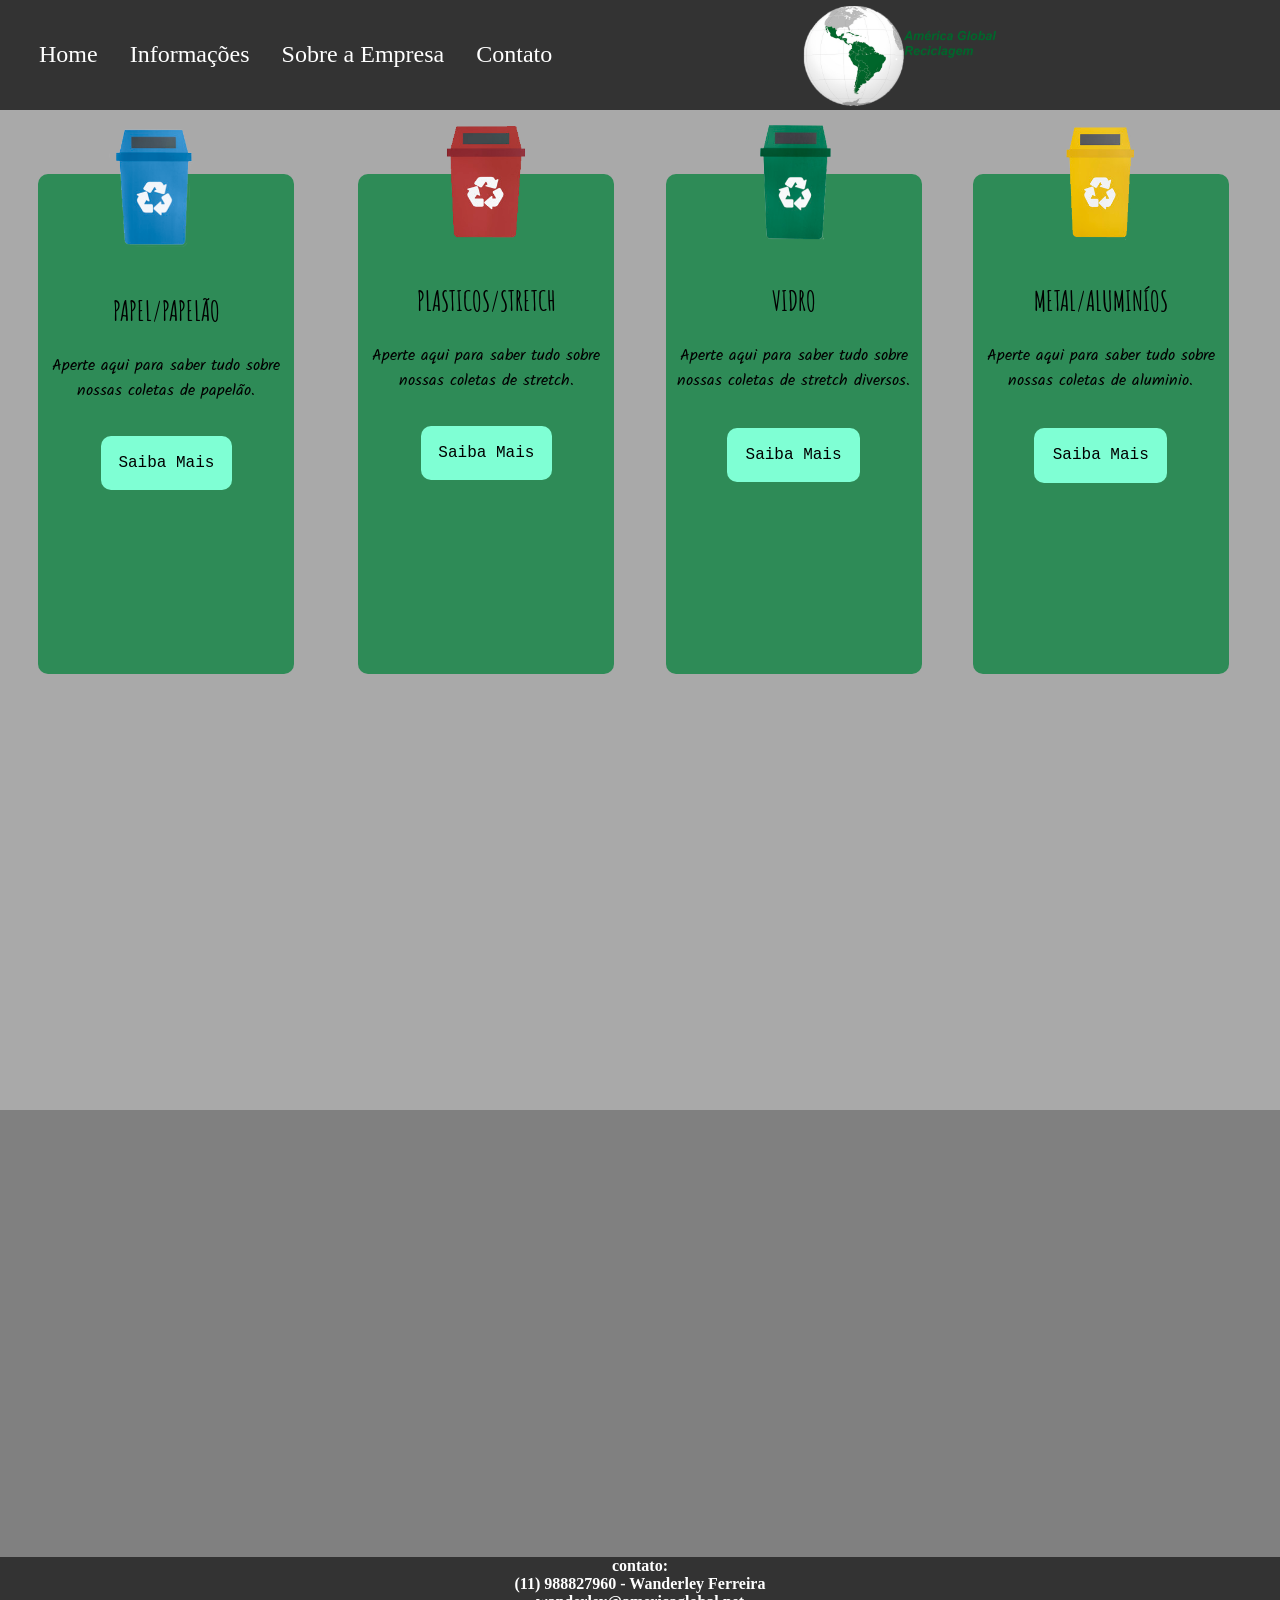
==== coletas.html @ e8c763c7 "omg" ====
<html>
        <head>
            <link rel="stylesheet" href="coleta.css">
            <link href="https://fonts.googleapis.com/css2?family=Amatic+SC:wght@700&display=swap" rel="stylesheet">
            <link href="https://fonts.googleapis.com/css2?family=Kalam&display=swap" rel="stylesheet">
        
          <meta charset="UTF-8">
          <meta name="viewport" content="widith=device-width, initial-scale=1">
          <meta http-equiv="X-UA-Compatible" content="IE=Edge, chrome=1">

            <title>América Global</title>
        </head>
    <body>
     
        <header>
            <ul>
        
            <li style="margin-left: 20px;" class="litest" ><a  href="index.html">Home</a></li>
         
            <li class="dropdown" >
               <a href="javascript:void(0)" class="dropbtn">Informações</a>
               <div class="dropdown-content">
                <a href="coletas.html">Coletas</a>
                <a href="gestao.html">Gestão ambiental</a>
               </div>
             </li>
              <li class="litest"><a href="sobre.html">Sobre a Empresa</a></li>
              <li class="litest"><a href="contato.html">Contato</a></li>
              <li><img class="logo" src="../imagens/logo.png" alt="logo"></li>
            </ul>
         </header>

         <main>
            <div class="containers">
                <div class="container1">
                    <div class="intocontainer">
                        <div class="divpapelao">
                            <a class="imgpapelao" href="papel.html"> <img class="coleta" src="../imagens/papelao.png" alt="não foi possivel carregar a imagem"></a>
                        </div>
                        <div class="ajustecontainers">
                            <a class="textredirecionar" href="papel.html"><b>PAPEL/PAPELÃO</b></a>
                        </div>
                        <div class="textcontainer1">
                            <p><br>Aperte aqui para saber tudo sobre nossas coletas de papelão.</p>
                            <p style="margin-top: 20%;margin-left: -100px;"><a class="btn1" href="papel.html">Saiba Mais</a></p>
                        </div>
                    </div>
                </div>

                <div class="container2">
                    <div class="intocontainer2">
                        <div class="divplastico">
                            <a class="imgplastico" href="plasticos.html"><img class=plastico src="../imagens/plastico.png" alt="não foi possivel carregar a imagem"></a>
                        </div>
                        <div class="ajustecontainers">
                            <a class="textredirecionar" href="plasticos.html">PLASTICOS/STRETCH</a>
                        </div>
                        <div class="textcontainer2">
                            <p><br> Aperte aqui para saber tudo sobre nossas coletas de stretch.</p>
                            <p style="margin-top: 20%;margin-left: -100px;"><a class="btn1" href="plasticos.html">Saiba Mais</a></p>
                        </div>
                    </div>
                </div>

                <div class="container3">
                    <div class="intocontainer3">
                        <div class="divvidro">
                            <a class="imgvidro" href="vidro.html"><img class=vidro src="../imagens/vidro1.png" alt="não foi possivel carregar a imagem"></a>
                        </div>
                        <div class="ajustecontainers">
                            <a class="textredirecionar" href="vidro.html">VIDRO</a>
                        </div>
                        <div class="textcontainer3">
                            <p><br> Aperte aqui para saber tudo sobre nossas coletas de stretch diversos.</p>
                            <p style="margin-top: 20%;margin-left: -100px;"><a class="btn1" href="vidro.html">Saiba Mais</a></p>
                        </div>
                    </div>
                </div>

                <div class="container4">
                    <div class="intocontainer4">
                        <div class="divaluminio">
                            <a class="imgmaluminio" href="metal e aluminio.html"><img class=aluminio src="../imagens/metal.png" alt="não foi possivel carregar a imagem"></a>
                        </div>
                        <div class="ajustecontainers">
                            <a class="textredirecionar" href="metal e aluminio.html">METAL/ALUMINÍOS</a>
                        </div>
                        <div class="textcontainer4">
                            <p><br> Aperte aqui para saber tudo sobre nossas coletas de aluminio.</p>
                            <p style="margin-top: 20%;margin-left: -100px;"><a class="btn1" href="metal e aluminio.html">Saiba Mais</a></p>
                        </div>
                    </div>
                </div>
        </main>


        <footer>
            <p><b>contato:
                <br>
                (11) 988827960 - Wanderley Ferreira
                <br>
                wanderley@americaglobal.net
            </b> </p>
        </footer>



    </body>
</html>
---- coleta.css ----
* {margin: 0; padding: 0;}

body {
    background-color: gray;
}

h1 {
    font-family: Arial, Helvetica, sans-serif;
    margin-top: -150px;
    text-align: left;
}

header {
    width: 100%;
    height: 110px;
    text-align: center;
}

ul {
    list-style-type: none;
    margin:0px;
    padding: 3;
    overflow: hidden;
    background-color: #333;
    font-size: 18pt;
  }
  
  .litest {
      margin-top: 30px;
  }

  li {
    float: left;
}
  
  li a, .dropbtn {
    display: inline-block;
    color: white;
    text-align: center;
    padding: 8px 16px;
    text-decoration: none;
    transition: background-color 1s;
}
    .dropbtn {
    margin-top: 30px;
}  

  li a:hover, .dropdown:hover .dropbtn {
    background-color: red;
  }
  
  li.dropdown {
    display: inline-block;
}
          
  .dropdown-content {
    display: none;
    position: absolute;
    background-color: #f9f9f9;
    min-width: 160px;
    box-shadow: 0px 8px 16px 0px rgba(0,0,0,0.2);
    z-index: 2;
}
  
  .dropdown-content a {
    color: #fff;
    padding: 12px 7px;
    text-decoration: none;
    display: block;
    text-align: left;
}
  
  .dropdown-content a:hover {
      background-color: red;
      color: #fff;
}
  
  .dropdown:hover .dropdown-content {
    display: block;
    background-color: #333;
  }

  .logo {
    width: 200px;
    height: 100px;
    margin: -70px 0px 0px 800px;
}

  main {
    width: 100%;
    height: 1000px;
    background-color: #a9a9a9;
}

.container1 {
    background-color: #2e8b57;
    width: 20%;
    height: 500px;          
    justify-content: center;
    margin: 5% 3%;
    float: left;
    border-radius: 10px;
    
}

.imgpapelao {
   align-items: center;
}


.divpapelao {
    clear: both;
    align-content: flex-end;
}

.coleta {
    width: auto;
    height: 42%;
    margin-top: -90px;
}

.ajustecontainers {
color: chocolate;
text-align: center;

}

.textredirecionar {
    text-decoration: none;
    color: #000000;
    font-weight: bold;
    font-family: 'Amatic SC', cursive;
    font-size: 27px;
}

.textcontainer1 {
    width: 100%;
    height: 100px;
    text-align: center;
    text-decoration: none;
    font-family: 'Kalam', cursive;
    
}

.container1:hover {
    box-shadow: 0 0 9px gray;
}

.container2 {
    background-color: #2e8b57;
    width: 20%;
    height: 500px;
    display: flex;
    justify-content: center;
    margin: 5% 2%;
    float: left;
    border-radius: 10px;
    
}

.imgplastico {
    margin-left: 0px;
}

.divplastico {
    clear: both;
    align-content: flex-end;
}


.plastico {
    width: 100%;
    height: 40%;
    margin-top: -90px;
}

.textcontainer2 {
    width: 100%;
    height: 100px;
    text-align: center;
    font-family: 'Kalam', cursive;
}

.container2:hover {
    box-shadow: 0 0 9px gray;
}

.container3 {
    background-color: #2e8b57;
    width: 20%;
    height: 500px;
    display: flex;
    justify-content: center;
    margin: 5% 2%;
    float: left;
    border-radius: 10px;
    
}

.imgvidro {
    margin-left: 0px;
}

.divvidro {
    clear: both;
    align-content: flex-end;
}

.vidro {
    width: auto;
    height: 40%;
    margin-left: -7%;
    margin-top: -90px;

}
.ajustecontainers {
color: chocolate;
text-align: center;

}

.textredirecionar {
    text-decoration: none;
    color: #000000;
    font-weight: bold;
}

.textcontainer3 {
    width: 100%;
    height: 100px;
    text-align: center;
    font-family: 'Kalam', cursive;
}

.container3:hover {
    box-shadow: 0 0 9px gray;
}


.container4{
    background-color: #2e8b57;
    width: 20%;
    height: 500px;
    display: flex;
    justify-content: center;
    margin: 5% 2%;
    float: left;
    border-radius: 10px;
    
    
}

.imgaluminio {
    margin-left: 0px;
}

.divalumio {
    clear: both;
    align-content: flex-end;
}

.aluminio {
    width: auto;
    height: 40%;
    position: relative;
    margin-left: 8%;
    margin-top: -90px;

}
.ajustecontainers {
color: chocolate;
text-align: center;

}

.textredirecionar {
    text-decoration: none;
    color: #000000;
    font-weight: bold;
}

.textcontainer4 {
    width: 100%;
    height: 100px;
    text-align: center;
    font-family: 'Kalam', cursive;
}

.container4:hover {
    box-shadow: 0 0 9px gray;
}

footer{
    background-color: #333;
    size: 5cm;
    text-align: center;
    color: #fff;
    margin-top: 447px
}
.btn1{
    text-decoration: none;
    margin-left: 100px;
    background-color: aquamarine;
    padding: 5%;
    color: black;
    font-family: 'Courier New', Courier, monospace;
    font: bold;
    border-radius: 10px;
    transition: 0.5s;
}
.btn1:hover{
    background-color: cadetblue;
}
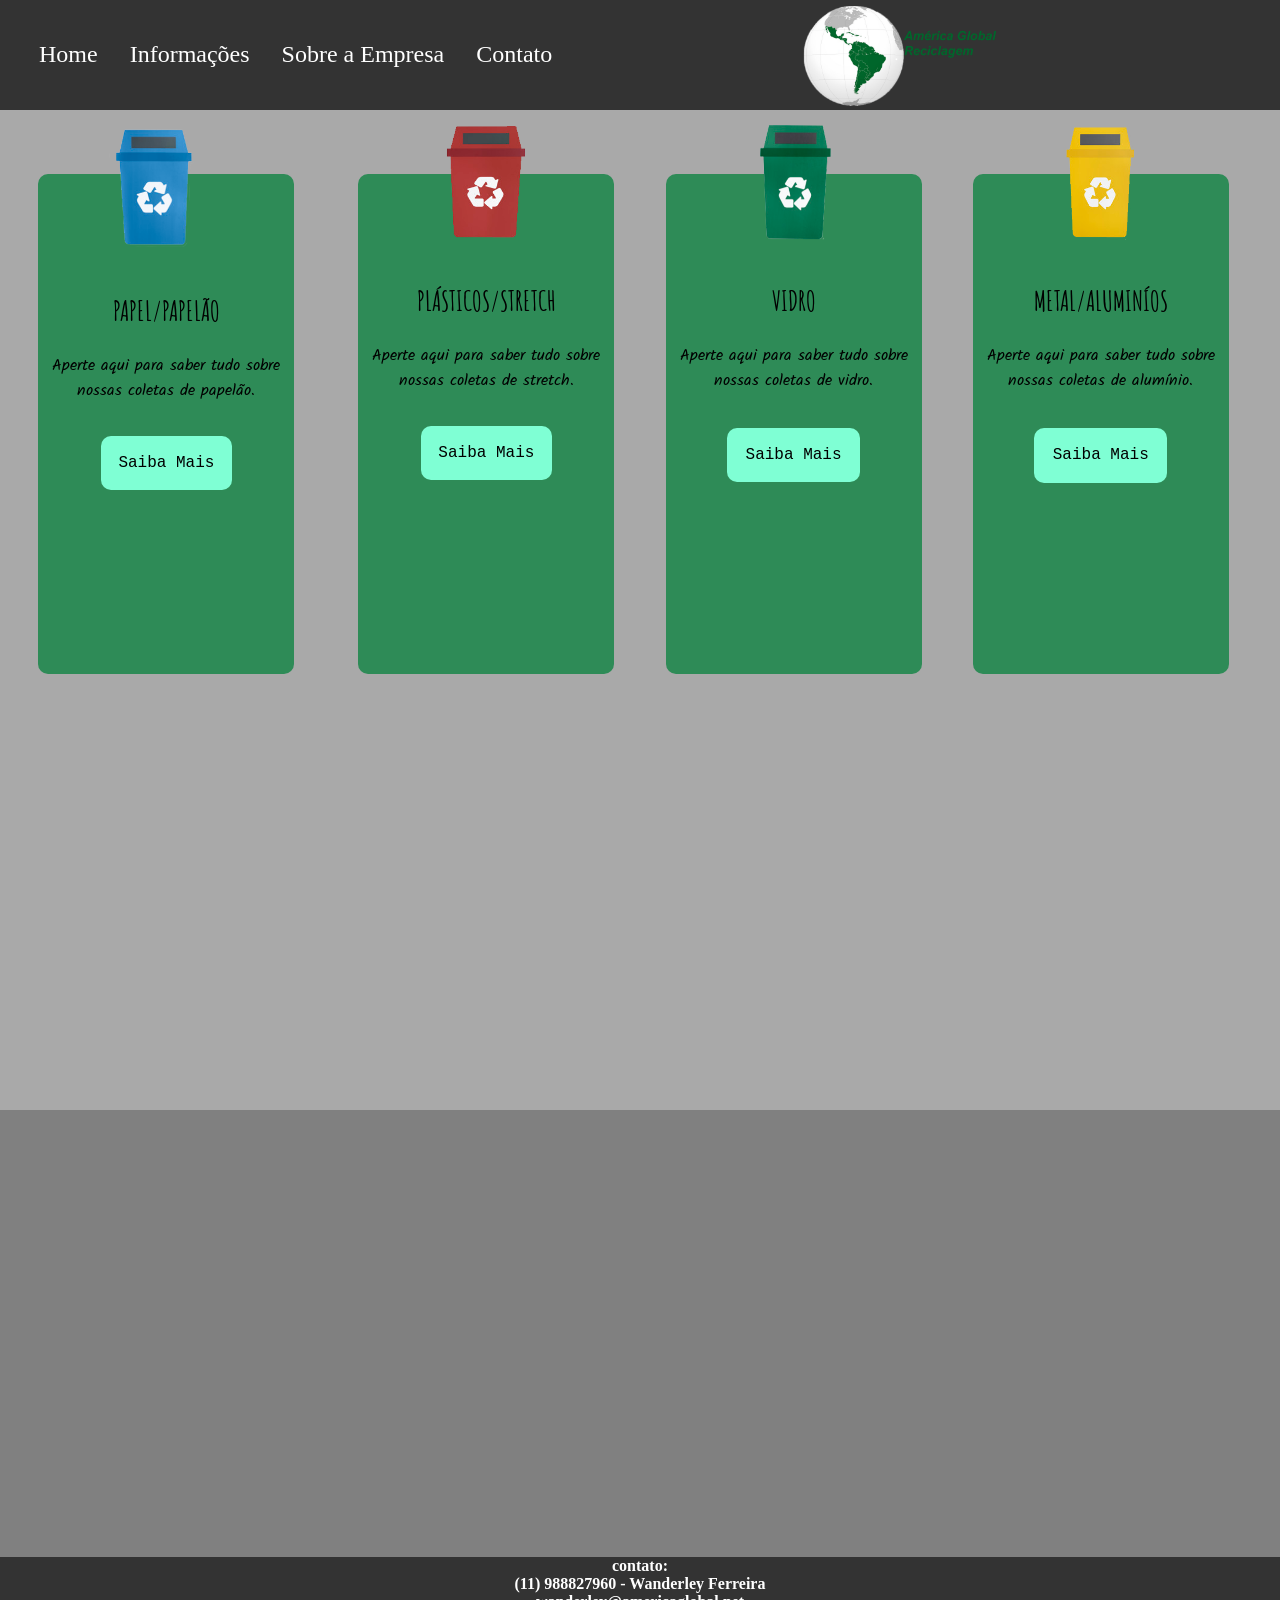
==== commit be3a7855: "correções gramaticais" ====
--- a/coletas.html
+++ b/coletas.html
@@ -26,7 +26,7 @@
              </li>
               <li class="litest"><a href="sobre.html">Sobre a Empresa</a></li>
               <li class="litest"><a href="contato.html">Contato</a></li>
-              <li><img class="logo" src="../imagens/logo.png" alt="logo"></li>
+              <li><img class="logo" src="logo.png" alt="logo"></li>
             </ul>
          </header>
 
@@ -35,7 +35,7 @@
                 <div class="container1">
                     <div class="intocontainer">
                         <div class="divpapelao">
-                            <a class="imgpapelao" href="papel.html"> <img class="coleta" src="../imagens/papelao.png" alt="não foi possivel carregar a imagem"></a>
+                            <a class="imgpapelao" href="papel.html"> <img class="coleta" src="papelao.png" alt="não foi possivel carregar a imagem"></a>
                         </div>
                         <div class="ajustecontainers">
                             <a class="textredirecionar" href="papel.html"><b>PAPEL/PAPELÃO</b></a>
@@ -50,10 +50,10 @@
                 <div class="container2">
                     <div class="intocontainer2">
                         <div class="divplastico">
-                            <a class="imgplastico" href="plasticos.html"><img class=plastico src="../imagens/plastico.png" alt="não foi possivel carregar a imagem"></a>
+                            <a class="imgplastico" href="plasticos.html"><img class=plastico src="plastico.png" alt="não foi possivel carregar a imagem"></a>
                         </div>
                         <div class="ajustecontainers">
-                            <a class="textredirecionar" href="plasticos.html">PLASTICOS/STRETCH</a>
+                            <a class="textredirecionar" href="plasticos.html">PLÁSTICOS/STRETCH</a>
                         </div>
                         <div class="textcontainer2">
                             <p><br> Aperte aqui para saber tudo sobre nossas coletas de stretch.</p>
@@ -65,13 +65,13 @@
                 <div class="container3">
                     <div class="intocontainer3">
                         <div class="divvidro">
-                            <a class="imgvidro" href="vidro.html"><img class=vidro src="../imagens/vidro1.png" alt="não foi possivel carregar a imagem"></a>
+                            <a class="imgvidro" href="vidro.html"><img class=vidro src="vidro1.png" alt="não foi possivel carregar a imagem"></a>
                         </div>
                         <div class="ajustecontainers">
                             <a class="textredirecionar" href="vidro.html">VIDRO</a>
                         </div>
                         <div class="textcontainer3">
-                            <p><br> Aperte aqui para saber tudo sobre nossas coletas de stretch diversos.</p>
+                            <p><br> Aperte aqui para saber tudo sobre nossas coletas de vidro.</p>
                             <p style="margin-top: 20%;margin-left: -100px;"><a class="btn1" href="vidro.html">Saiba Mais</a></p>
                         </div>
                     </div>
@@ -80,13 +80,13 @@
                 <div class="container4">
                     <div class="intocontainer4">
                         <div class="divaluminio">
-                            <a class="imgmaluminio" href="metal e aluminio.html"><img class=aluminio src="../imagens/metal.png" alt="não foi possivel carregar a imagem"></a>
+                            <a class="imgmaluminio" href="metal e aluminio.html"><img class=aluminio src="metal.png" alt="não foi possivel carregar a imagem"></a>
                         </div>
                         <div class="ajustecontainers">
                             <a class="textredirecionar" href="metal e aluminio.html">METAL/ALUMINÍOS</a>
                         </div>
                         <div class="textcontainer4">
-                            <p><br> Aperte aqui para saber tudo sobre nossas coletas de aluminio.</p>
+                            <p><br> Aperte aqui para saber tudo sobre nossas coletas de alumínio.</p>
                             <p style="margin-top: 20%;margin-left: -100px;"><a class="btn1" href="metal e aluminio.html">Saiba Mais</a></p>
                         </div>
                     </div>
